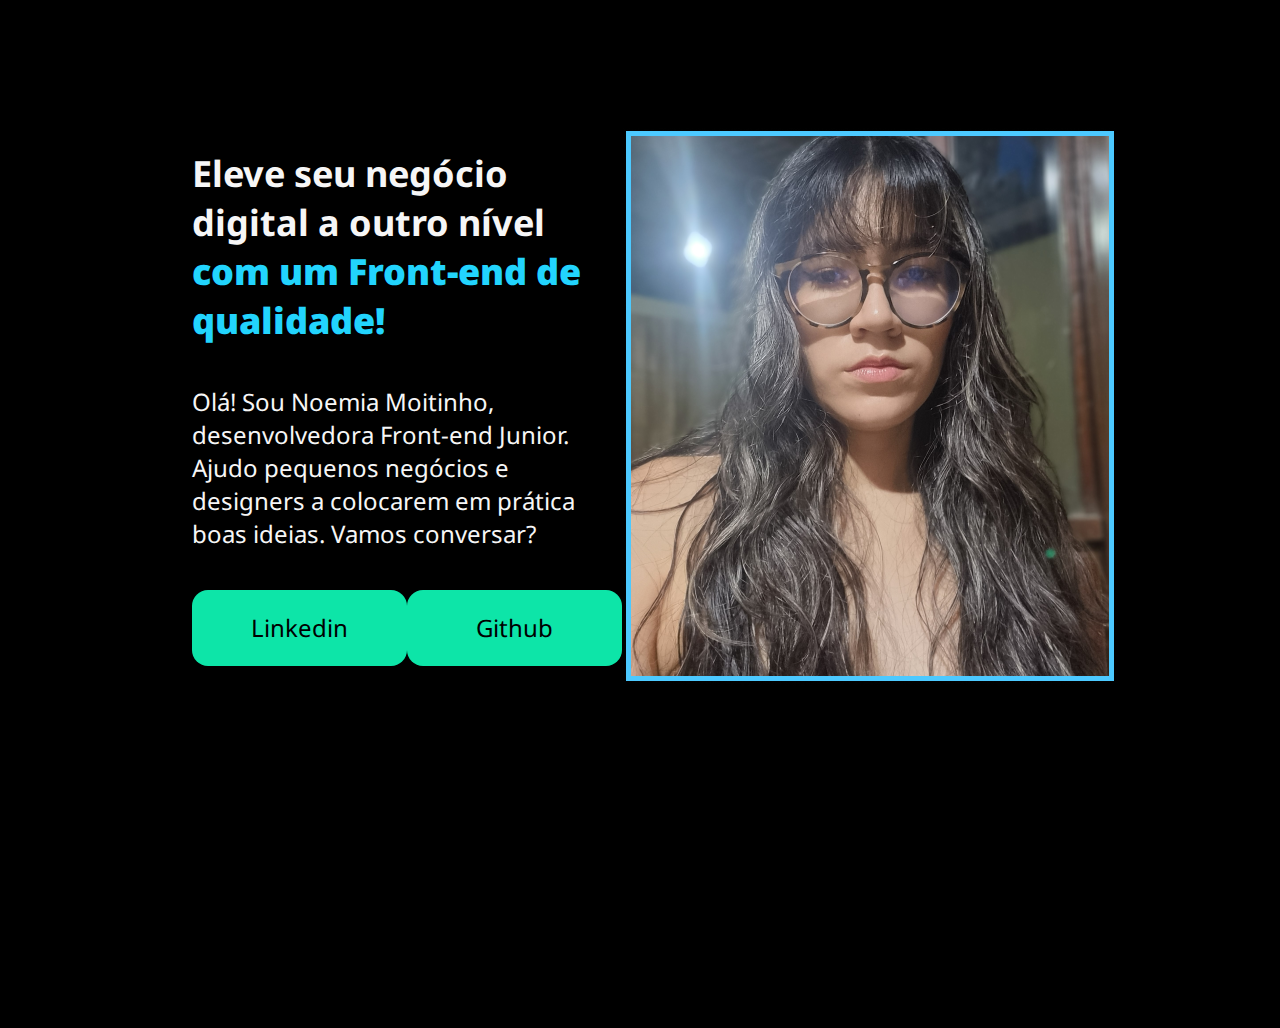
==== Aula-1-estrutura-portfolio/index.html @ 355ff9b5 "atualizacao portfolio" ====
<!DOCTYPE html>
<html lang="pt-br">
<head>
    <meta charset="UTF-8">
    <meta http-equiv="X-UA-Compatible" content="">
    <meta name="viewport" content="width=device-wIE-edgeidth, initial-scale=1.0">
    <title>Document</title>
    <link rel="stylesheet" href="style.css">
</head>
<body>
    <head></head> <!--cabeçalho--> 
    <main class="apresentacao">
        <section class="apresentacao__perfil">
            <h1 class="apresentacao__perfil__titulo">Eleve seu negócio digital a outro nível <strong class="titulo-destaque"> com um Front-end de qualidade!</strong></h1>
            <p class="apresentacao__perfil__texto">Olá! Sou Noemia Moitinho, desenvolvedora Front-end Junior.
                Ajudo pequenos negócios e designers a colocarem em prática boas ideias. Vamos conversar?</p>
                <div class="apresentacao__links">
                    <a class="apresentacao__links__botao" href="https://www.linkedin.com/in/noemia-moitinho-a754b5291/">Linkedin</a>
                    <a class="apresentacao__links__botao" href="https://github.com/smn00">Github</a>
                </div>
        </section>
        <img src="perfil.png">
        </main><!--corpo-->
    <footer></footer><!--rodapé-->
</body>
</html>
---- Aula-1-estrutura-portfolio/style.css ----
@import url('https://fonts.googleapis.com/css2?family=Noto+Sans:ital,wght@0,100..900;1,100..900&family=PT+Sans:ital,wght@0,400;0,700;1,400;1,700&display=swap');

*{
    margin: 0;
    padding: 0;
}

body{
    height: 100vh;
    box-sizing: border-box;/*garante que o filho fiqe dentro do pai*/
    background-color: black;
    color: #f6f6f6;
}

.titulo-destaque{
    color: #22d4fd;
}

.apresentacao{
    margin: 10% 15%;
    display: flex;/*coloca todos os elementos em linha reta*/
    align-items: center;/*alinha os elementos*/
    justify-content: space-between;/*cria um espaço entro os elementos*/

}

.apresentacao__perfil{
    width: 615px;
    display: flex;
    flex-direction: column;
    gap: 40px;
}

.apresentacao__perfil__titulo{
    font-size: 36px;
    font-family:"Noto Sans", serif;
}

.apresentacao__perfil__texto{
    font-size: 24px;
    font-family: "Noto Sans", serif;
}

.apresentacao__links{
    display: flex;
    justify-content: space-between;
}

.apresentacao__links__botao{
    background-color: #0de5a8;
    width: 215px;
    text-align: center;
    border-radius: 16px;/*aredondamento da borda*/
    font-size: 24px;
    padding: 21.5px 0;
    text-decoration: none;/*tira a decoração do botão*/
    color: #000000;
    font-family: "Noto Sans", serif;
}
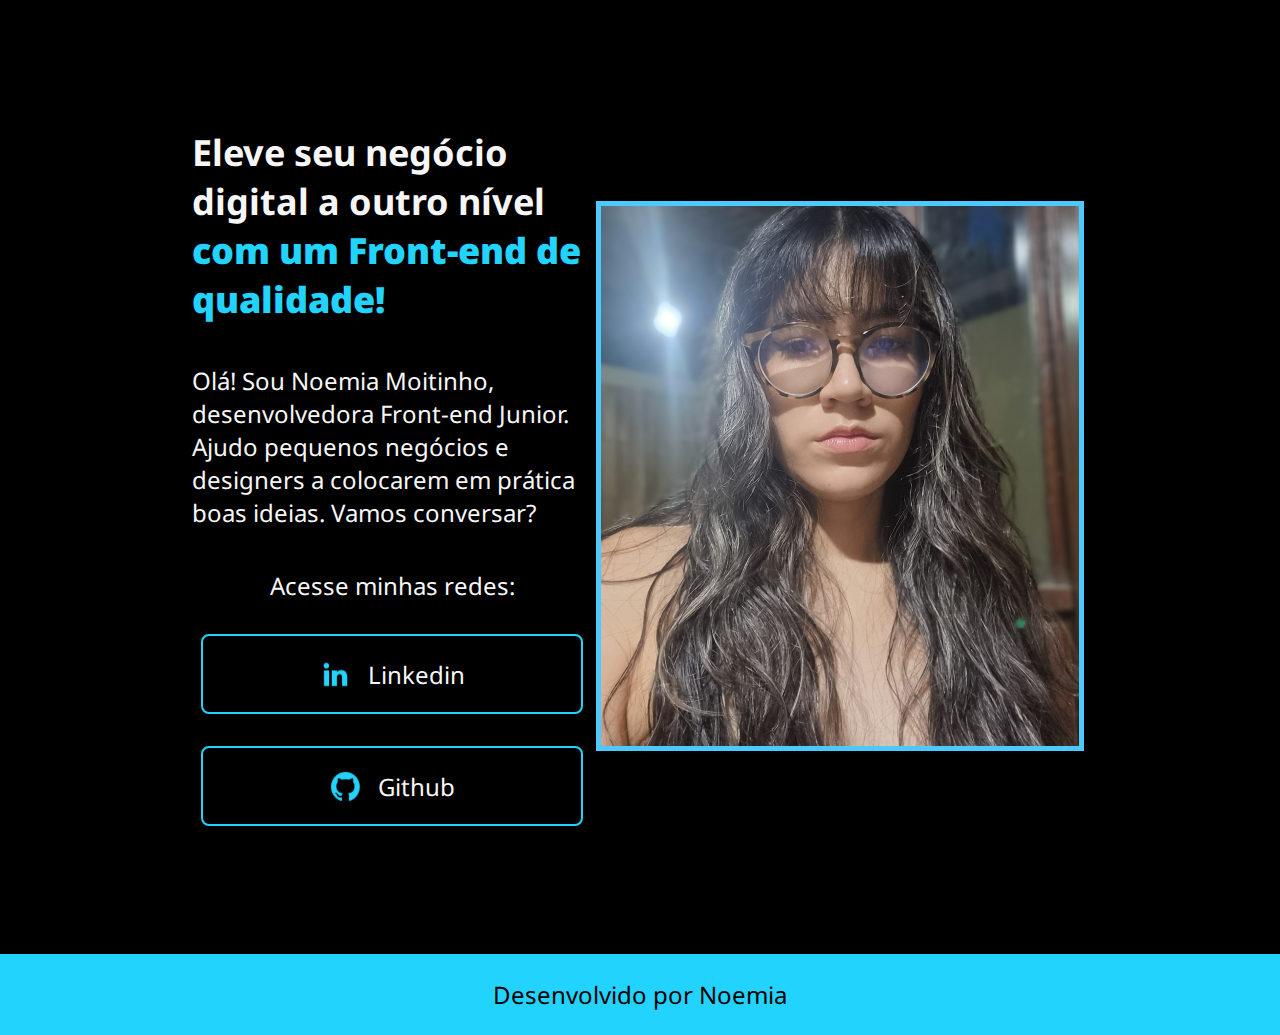
==== commit 9da233cb: "Alteracao no botao" ====
--- a/Aula-1-estrutura-portfolio/index.html
+++ b/Aula-1-estrutura-portfolio/index.html
@@ -15,12 +15,15 @@
             <p class="apresentacao__perfil__texto">Olá! Sou Noemia Moitinho, desenvolvedora Front-end Junior.
                 Ajudo pequenos negócios e designers a colocarem em prática boas ideias. Vamos conversar?</p>
                 <div class="apresentacao__links">
-                    <a class="apresentacao__links__botao" href="https://www.linkedin.com/in/noemia-moitinho-a754b5291/">Linkedin</a>
-                    <a class="apresentacao__links__botao" href="https://github.com/smn00">Github</a>
+                    <h2 class="apresentacao__links_subtitulo">Acesse minhas redes: </h2>
+                    <a class="apresentacao__links__botao" href="https://www.linkedin.com/in/noemia-moitinho-a754b5291/"><img src="./imgens/linkedin.png">Linkedin</a>
+                    <a class="apresentacao__links__botao" href="https://github.com/smn00"><img src="./imgens/github.png" >Github</a>
                 </div>
         </section>
-        <img src="perfil.png">
+        <img src="./imgens/perfil.png">
         </main><!--corpo-->
-    <footer></footer><!--rodapé-->
+    <footer class="rodape">
+        <p> Desenvolvido por Noemia</p>
+    </footer><!--rodapé-->
 </body>
 </html>--- a/Aula-1-estrutura-portfolio/style.css
+++ b/Aula-1-estrutura-portfolio/style.css
@@ -6,9 +6,9 @@
 }
 
 body{
-    height: 100vh;
+    /* height: 100vh; */
     box-sizing: border-box;/*garante que o filho fiqe dentro do pai*/
-    background-color: black;
+    background-color: #000000;
     color: #f6f6f6;
 }
 
@@ -43,17 +43,43 @@
 
 .apresentacao__links{
     display: flex;
+    flex-direction: column;
     justify-content: space-between;
+    align-items: center;
+    gap: 32px;
+}
+
+.apresentacao__links_subtitulo{
+    font-family:  "Noto Sans", serif;
+    font-weight: 400;
+    font-size: 24px;
 }
 
 .apresentacao__links__botao{
-    background-color: #0de5a8;
-    width: 215px;
+    display: flex;
+    justify-content: center;
+    gap: 16px;
+    width: 378px;
     text-align: center;
-    border-radius: 16px;/*aredondamento da borda*/
+    border-radius: 8px;/*aredondamento da borda*/
     font-size: 24px;
     padding: 21.5px 0;
     text-decoration: none;/*tira a decoração do botão*/
-    color: #000000;
+    color: #f6f6f6;
     font-family: "Noto Sans", serif;
+    border: 2px solid #22d4fd;
+}
+
+.apresentacao__links__botao:hover {
+    background-color: #272727;
+}
+
+.rodape{
+    color:  #000000;
+    background-color: #22d4fd;
+    padding: 24px;
+    text-align: center;
+    font-family: "Noto Sans", serif;
+    font-size: 24px;
+    font-weight: 400;
 }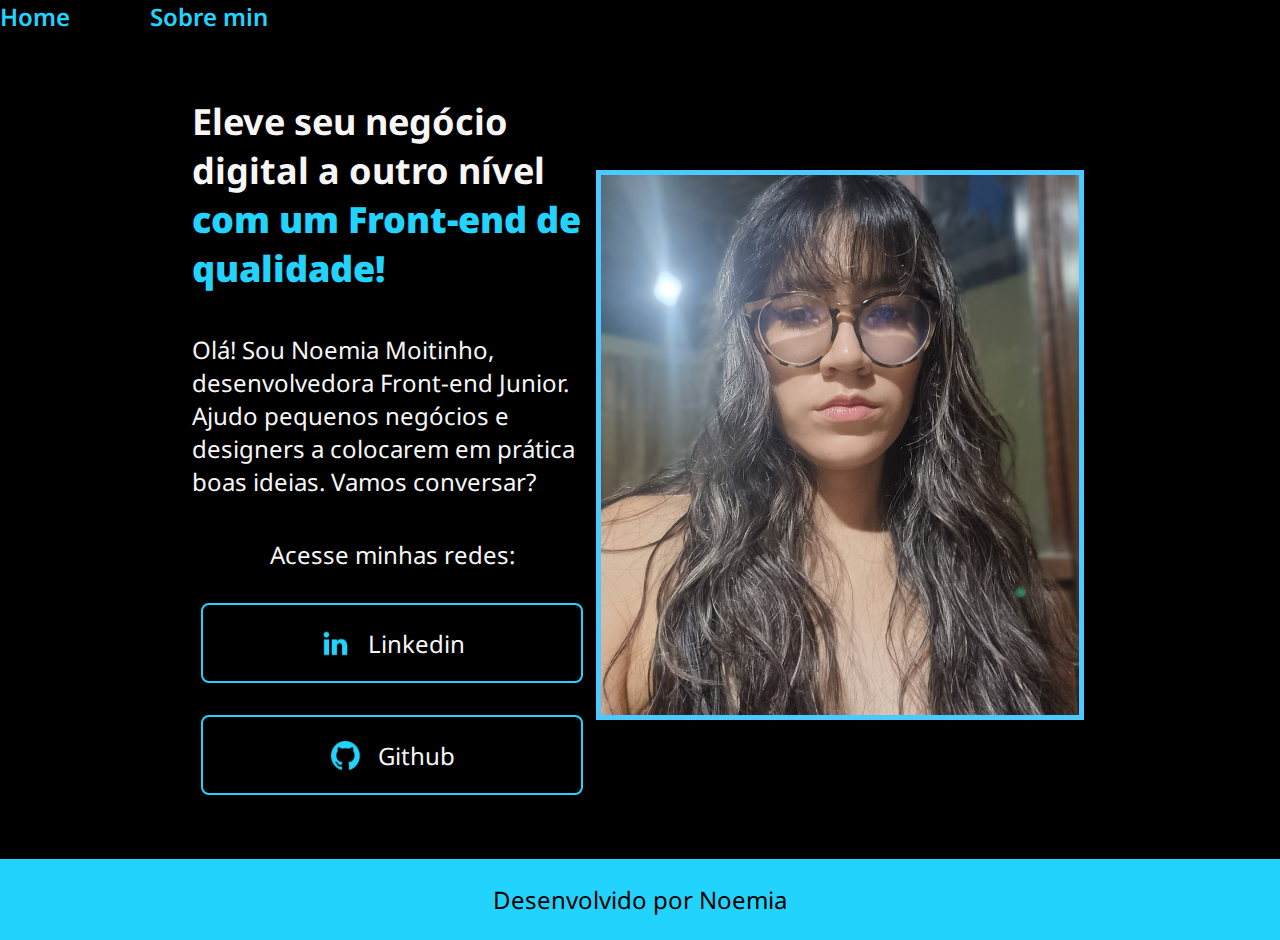
==== commit 9dc7f081: "Adicionando menu" ====
--- a/Aula-1-estrutura-portfolio/index.html
+++ b/Aula-1-estrutura-portfolio/index.html
@@ -8,7 +8,12 @@
     <link rel="stylesheet" href="style.css">
 </head>
 <body>
-    <head></head> <!--cabeçalho--> 
+    <head class="cabecalho">
+        <nav class="cabecalho__menu"><!--insere os links--> 
+            <a class="cabecalho__menu__link">Home</a>
+            <a class="cabecalho__menu__link">Sobre min</a>
+        </nav>
+    </head> <!--cabeçalho--> 
     <main class="apresentacao">
         <section class="apresentacao__perfil">
             <h1 class="apresentacao__perfil__titulo">Eleve seu negócio digital a outro nível <strong class="titulo-destaque"> com um Front-end de qualidade!</strong></h1>
--- a/Aula-1-estrutura-portfolio/style.css
+++ b/Aula-1-estrutura-portfolio/style.css
@@ -12,12 +12,24 @@
     color: #f6f6f6;
 }
 
-.titulo-destaque{
+.cabecalho{
+    padding: 3% 0% 0% 15%;
+}
+
+.cabecalho__menu {
+    display: flex;
+    gap: 80px;
+}
+
+.cabecalho__menu__link{
+    font-family:  "Noto Sans", serif;
+    font-size: 24px;
+    font-weight: 600;
     color: #22d4fd;
 }
 
 .apresentacao{
-    margin: 10% 15%;
+    padding: 5% 15%;
     display: flex;/*coloca todos os elementos em linha reta*/
     align-items: center;/*alinha os elementos*/
     justify-content: space-between;/*cria um espaço entro os elementos*/
@@ -34,6 +46,10 @@
 .apresentacao__perfil__titulo{
     font-size: 36px;
     font-family:"Noto Sans", serif;
+}
+
+.titulo-destaque{
+    color: #22d4fd;
 }
 
 .apresentacao__perfil__texto{
@@ -82,4 +98,4 @@
     font-family: "Noto Sans", serif;
     font-size: 24px;
     font-weight: 400;
-}+}
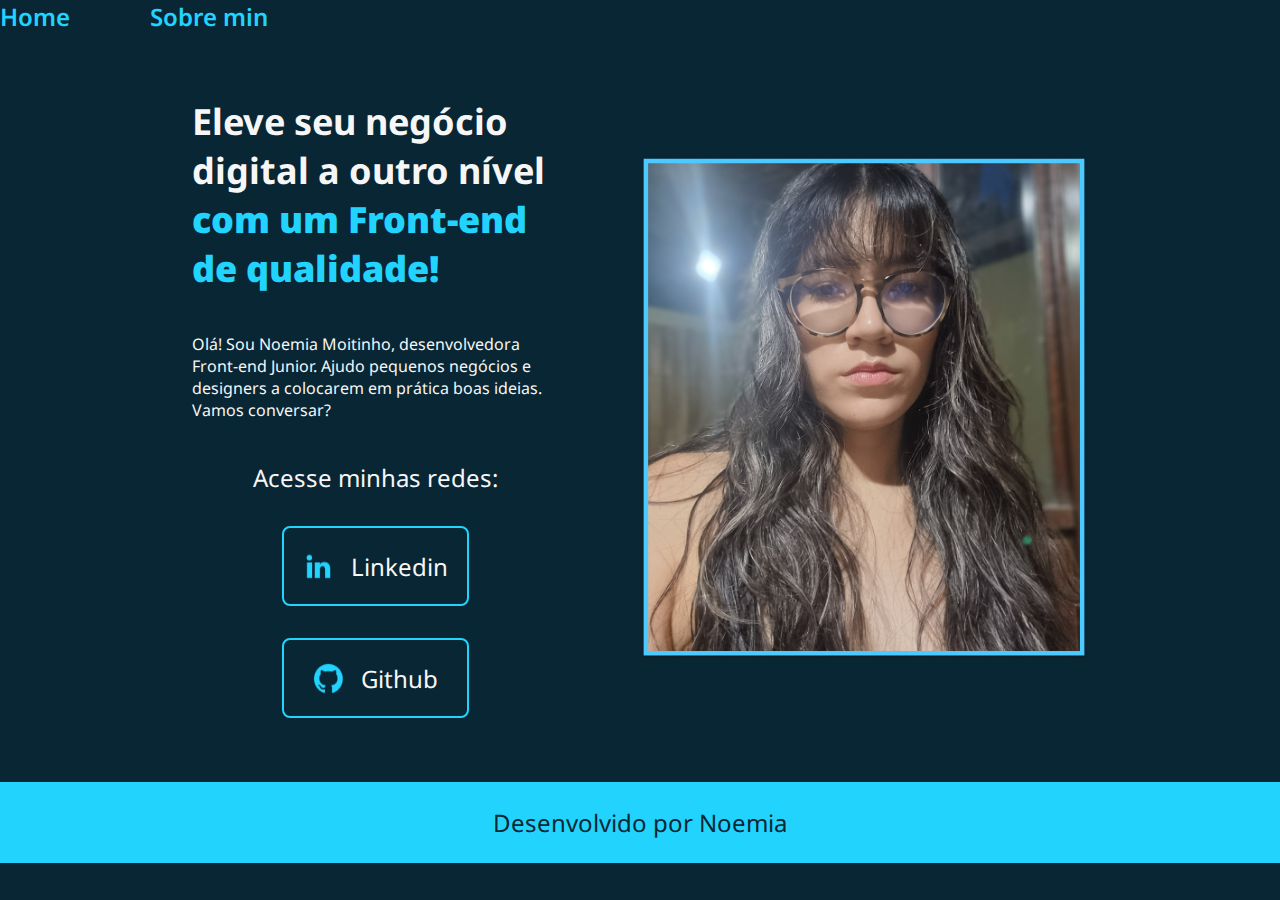
==== commit f3f330a4: "Adicionando responsividade" ====
--- a/Aula-1-estrutura-portfolio/index.html
+++ b/Aula-1-estrutura-portfolio/index.html
@@ -5,13 +5,13 @@
     <meta http-equiv="X-UA-Compatible" content="">
     <meta name="viewport" content="width=device-wIE-edgeidth, initial-scale=1.0">
     <title>Document</title>
-    <link rel="stylesheet" href="style.css">
+    <link rel="stylesheet" href="./style/style.css">
 </head>
 <body>
     <head class="cabecalho">
         <nav class="cabecalho__menu"><!--insere os links--> 
-            <a class="cabecalho__menu__link">Home</a>
-            <a class="cabecalho__menu__link">Sobre min</a>
+            <a class="cabecalho__menu__link" href="index.html">Home</a>
+            <a class="cabecalho__menu__link" href="sobremim.html">Sobre min</a>
         </nav>
     </head> <!--cabeçalho--> 
     <main class="apresentacao">
@@ -25,7 +25,7 @@
                     <a class="apresentacao__links__botao" href="https://github.com/smn00"><img src="./imgens/github.png" >Github</a>
                 </div>
         </section>
-        <img src="./imgens/perfil.png">
+        <img class="apresentacao__imagem" src="./imgens/perfil.png">
         </main><!--corpo-->
     <footer class="rodape">
         <p> Desenvolvido por Noemia</p>
--- a/Aula-1-estrutura-portfolio/style/style.css
+++ b/Aula-1-estrutura-portfolio/style/style.css
@@ -0,0 +1,136 @@
+@import url('https://fonts.googleapis.com/css2?family=Noto+Sans:ital,wght@0,100..900;1,100..900&family=PT+Sans:ital,wght@0,400;0,700;1,400;1,700&display=swap');
+
+:root{
+    --color-primaria: #092635;
+    --cor-scundaria: #f6f6f6;
+    --cor-terciaria: #22d4fd;
+    --cor-hover: #272727;
+
+    --fonte-principal: "Noto Sans", serif; 
+}
+
+*{
+    margin: 0;
+    padding: 0;
+}
+
+body{
+    /* height: 100vh; */
+    box-sizing: border-box;/*garante que o filho fique dentro do pai*/
+    background-color: var(--color-primaria);
+    color: var(--cor-scundaria);
+}
+
+.cabecalho{
+    padding: 3px 0px 0px 15px;
+}
+
+.cabecalho__menu {
+    display: flex;
+    gap: 80px;
+}
+
+.cabecalho__menu__link{
+    font-family: var(--fonte-principal);
+    font-size: 1.5rem;
+    font-weight: 600;
+    color: var(--cor-terciaria);
+    text-decoration: none;
+}
+
+.apresentacao{
+    padding: 5% 15%;
+    display: flex;/*coloca todos os elementos em linha reta*/
+    align-items: center;/*alinha os elementos*/
+    justify-content: space-between;/*cria um espaço entro os elementos*/
+    gap: 82px;
+
+}
+
+.apresentacao__perfil{
+    width: 50%;
+    display: flex;
+    flex-direction: column;
+    gap: 40px;
+}
+
+.apresentacao__perfil__titulo{
+    font-size: 2.25rem;
+    font-family: var(--fonte-principal);
+}
+
+.titulo-destaque{
+    color: var(--cor-terciaria);
+}
+
+.apresentacao__perfil__texto{
+    font-size: 1.rem;
+    font-family: var(--fonte-principal);
+}
+
+.apresentacao__links{
+    display: flex;
+    flex-direction: column;
+    justify-content: space-between;
+    align-items: center;
+    gap: 32px;
+}
+
+.apresentacao__links_subtitulo{
+    font-family:  var(--fonte-principal);
+    font-weight: 400;
+    font-size: 1.5rem;
+}
+
+.apresentacao__links__botao{
+    display: flex;
+    justify-content: center;
+    gap: 16px;
+    width: 50%;
+    text-align: center;
+    border-radius: 8px;/*aredondamento da borda*/
+    font-size: 1.5rem;
+    padding: 21.5px 0;
+    text-decoration: none;/*tira a decoração do botão*/
+    color: var(--cor-scundaria);
+    font-family: var(--fonte-principal);
+    border: 2px solid var(--cor-terciaria);
+}
+
+.apresentacao__links__botao:hover {
+    background-color: var(--cor-hover);
+}
+
+.apresentacao__imagem{
+    width: 50%;
+}
+
+.rodape{
+    color:  var(--color-primaria);
+    background-color: var(--cor-terciaria);
+    padding: 24px;
+    text-align: center;
+    font-family: var(--fonte-principal);
+    font-size: 1.5rem;
+    font-weight: 400;
+}
+
+@media (max-width: 1200px){
+    .cabecalho {
+        padding: 10%;
+    }
+
+    .cabecalho__menu {
+        justify-content: center;
+    }
+    
+    .apresentacao{
+        flex-direction: column-reverse;
+        padding: 5%;
+     }
+
+     .apresentacao__perfil{
+        width: auto;
+     }
+
+}
